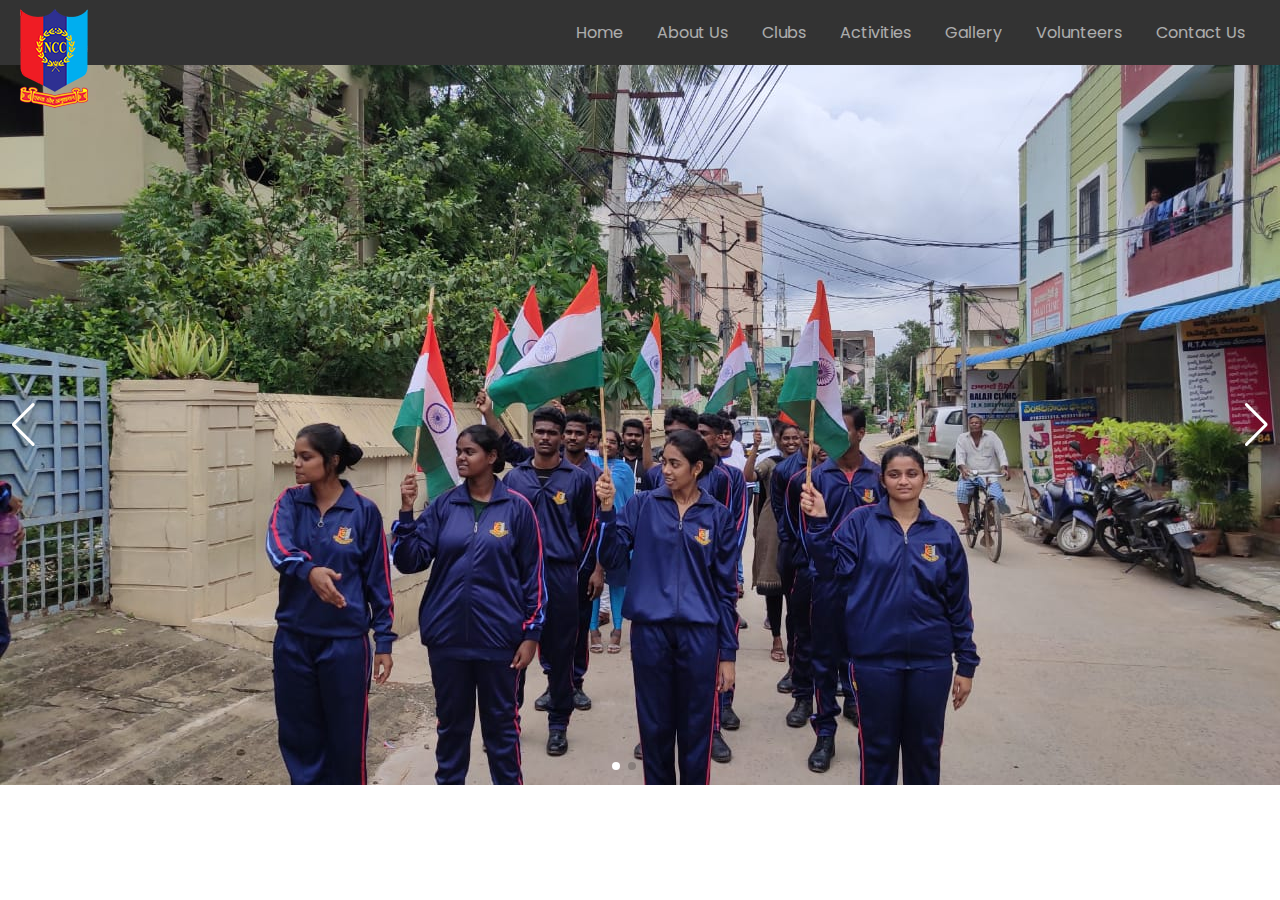
==== index.html @ 8178d806 "Uploading files" ====
<!DOCTYPE html>
<html lang="en">

<head>
    <meta charset="UTF-8">
    <meta http-equiv="X-UA-Compatible" content="IE=edge">
    <meta name="viewport" content="width=device-width, initial-scale=1.0">
    <!-- Swiper JS -->
    <script src="https://cdn.jsdelivr.net/npm/swiper/swiper-bundle.min.js"></script>
    <!-- Link Swiper's CSS -->
    <link rel="stylesheet" href="https://cdn.jsdelivr.net/npm/swiper/swiper-bundle.min.css" />
    <link rel="stylesheet" href="style.css">
    <title>NCC VRSEC | Home</title>
</head>

<body>
    <!-- navbar -->

    <nav>
        <div class="left-nav">
            <a href="#"><img src="ncc.png" alt="ncc-logo"></a>
        </div>
        <div class="right-nav">
            <a href="#">home</a>
            <a href="#">about us</a>
            <a href="#">clubs</a>
            <a href="#">activities</a>
            <a href="#">gallery</a>
            <a href="#">volunteers</a>
            <a href="#">contact us</a>
        </div>
    </nav>

    <!-- Swiper -->
    <div class="main-slider">
        <div class="swiper mySwiper">
            <div class="swiper-wrapper">
                <div class="swiper-slide"><img src="img-2.jpg" alt="img"></div>
                <div class="swiper-slide"><img src="img-1-new.jpg" alt="img"></div>
                <div class="swiper-slide"><img src="img-3.jpg" alt="img"></div>
                <div class="swiper-slide"><img src="img-4.png" alt="img"></div>
            </div>
            <div class="swiper-button-next"></div>
            <div class="swiper-button-prev"></div>
            <div class="swiper-pagination"></div>
        </div>
    </div>

</body>
<!-- Initialize Swiper -->
<script>
    var swiper = new Swiper(".mySwiper", {
        spaceBetween: 30,
        centeredSlides: true,
        loop: true,
        autoplay: {
            delay: 2500,
            disableOnInteraction: false,
        },
        pagination: {
            el: ".swiper-pagination",
            clickable: true,
        },
        navigation: {
            nextEl: ".swiper-button-next",
            prevEl: ".swiper-button-prev",
        },
    });
</script>

</html>
---- style.css ----
@import url("https://fonts.googleapis.com/css2?family=Baloo+Bhai+2:wght@400;500;600;700;800&family=Poppins:wght@100;200;300;400;500;600;700;800;900&display=swap");

:root {
  --swiper-theme-color: white;
  --swiper-pagination-color: white;
}

* {
  margin: 0;
  padding: 0;
  box-sizing: border-box;
  font-family: "Poppins", sans-serif;
  scroll-behavior: smooth;
}

nav {
  display: flex;
  align-items: center;
  justify-content: space-between;
  padding: 10px 20px;
  background: rgba(0, 0, 0, 0.8);
  height: 65px;
}

nav .left-nav {
  z-index: 2;
}

nav .left-nav a img {
  margin-top: 60px;
}

nav .right-nav a {
  text-decoration: none;
  padding: 0 15px;
  color: white;
  opacity: 0.6;
  text-transform: capitalize;
}

nav .right-nav a:hover {
  opacity: 1;
}

/* swiper */

.swiper {
  width: 100%;
  height: 100%;
}

.swiper-slide {
  text-align: center;
  font-size: 18px;
  background: #fff;

  /* Center slide text vertically */
  display: -webkit-box;
  display: -ms-flexbox;
  display: -webkit-flex;
  display: flex;
  -webkit-box-pack: center;
  -ms-flex-pack: center;
  -webkit-justify-content: center;
  justify-content: center;
  -webkit-box-align: center;
  -ms-flex-align: center;
  -webkit-align-items: center;
  align-items: center;
}

.swiper-slide img {
  display: block;
  width: 100%;
  height: 80vh;
  object-fit: cover;
}
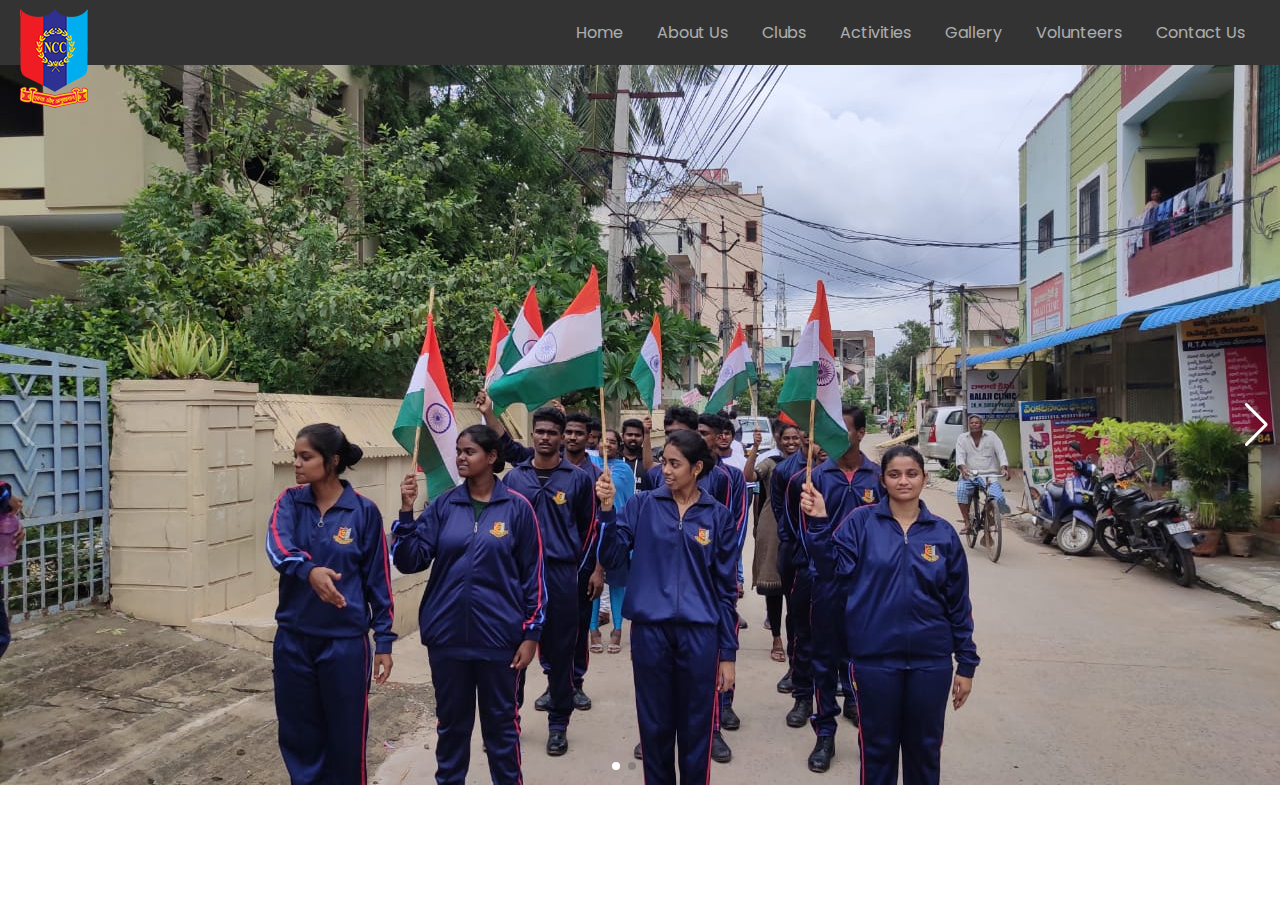
==== commit fba85354: "updated index" ====
--- a/index.html
+++ b/index.html
@@ -52,7 +52,7 @@
     var swiper = new Swiper(".mySwiper", {
         spaceBetween: 30,
         centeredSlides: true,
-        loop: true,
+        // loop: true,
         autoplay: {
             delay: 2500,
             disableOnInteraction: false,
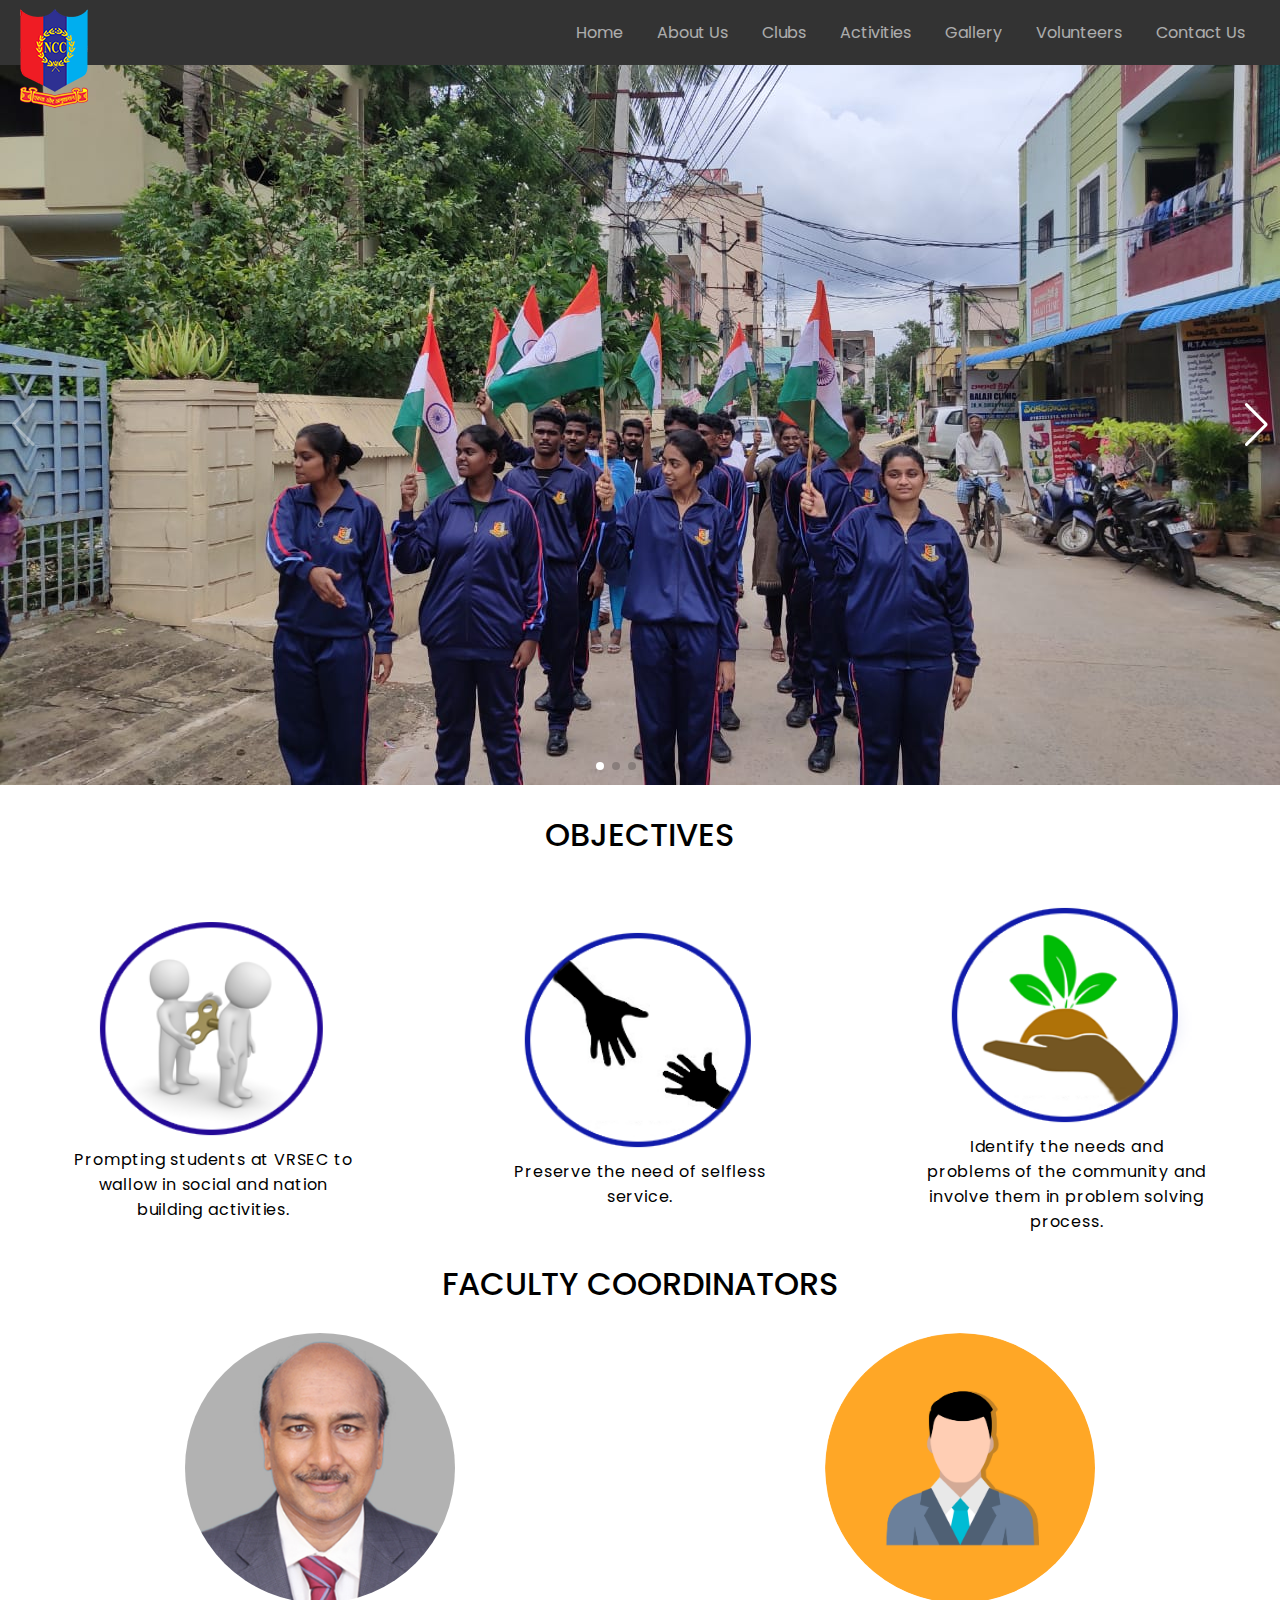
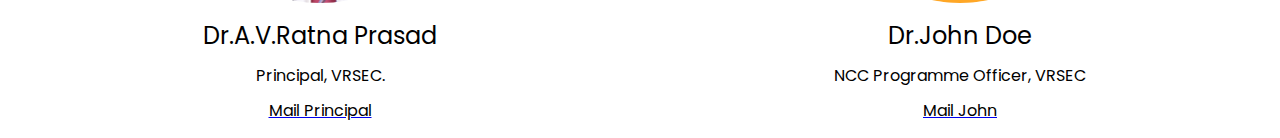
==== commit 203ce755: "updated index.html" ====
--- a/index.html
+++ b/index.html
@@ -7,6 +7,9 @@
     <meta name="viewport" content="width=device-width, initial-scale=1.0">
     <!-- Swiper JS -->
     <script src="https://cdn.jsdelivr.net/npm/swiper/swiper-bundle.min.js"></script>
+    <link rel="stylesheet" href="https://cdnjs.cloudflare.com/ajax/libs/hint.css/2.7.0/hint.min.css"
+        integrity="sha512-gnj0WGxmbeTgYXck9CyFjrdkEFcZE4xwnJb/nG3bcl5OlWHJ9ixRkJK0MDPtCytnO3IBIh0Omqawv0UPpl0LoA=="
+        crossorigin="anonymous" referrerpolicy="no-referrer" />
     <!-- Link Swiper's CSS -->
     <link rel="stylesheet" href="https://cdn.jsdelivr.net/npm/swiper/swiper-bundle.min.css" />
     <link rel="stylesheet" href="style.css">
@@ -18,7 +21,7 @@
 
     <nav>
         <div class="left-nav">
-            <a href="#"><img src="ncc.png" alt="ncc-logo"></a>
+            <a href="#"><img src="images/ncc.png" alt="ncc-logo"></a>
         </div>
         <div class="right-nav">
             <a href="#">home</a>
@@ -35,14 +38,65 @@
     <div class="main-slider">
         <div class="swiper mySwiper">
             <div class="swiper-wrapper">
-                <div class="swiper-slide"><img src="img-2.jpg" alt="img"></div>
-                <div class="swiper-slide"><img src="img-1-new.jpg" alt="img"></div>
-                <div class="swiper-slide"><img src="img-3.jpg" alt="img"></div>
-                <div class="swiper-slide"><img src="img-4.png" alt="img"></div>
+                <div class="swiper-slide"><img src="images/img-2.jpg" alt="img"></div>
+                <div class="swiper-slide"><img src="images/1.jpg" alt="img"></div>
+                <!-- <div class="swiper-slide"><img src="images/img-3.jpg" alt="img"></div> -->
+                <div class="swiper-slide"><img src="images/img-4.png" alt="img"></div>
+                <div class="swiper-slide"><img src="images/3.jpg" alt="img"></div>
+                <div class="swiper-slide"><img src="images/4.jpg" alt="img"></div>
+                <div class="swiper-slide"><img src="images/6.jpg" alt="img"></div>
             </div>
             <div class="swiper-button-next"></div>
             <div class="swiper-button-prev"></div>
             <div class="swiper-pagination"></div>
+        </div>
+    </div>
+
+    <!-- objectives -->
+    <h1 class="objective-heading">objectives</h1>
+
+    <div class="objectives">
+        <div class="obj align-center">
+            <img class="align-center" src="images/r1.png" alt="objective">
+            <p>Prompting students at VRSEC to wallow in social and nation building activities.</p>
+        </div>
+        <div class="obj align-center">
+            <img class="align-center" src="images/r2.png" alt="objective">
+            <p>Preserve the need
+                of selfless service.</p>
+        </div>
+        <div class="obj align-center">
+            <img class="align-center" src="images/r3.png" alt="objective">
+            <p>
+                Identify the needs and problems of the community and involve them in problem solving process.</p>
+        </div>
+    </div>
+
+    <!-- Faculty Coordinators -->
+    <h1 class="faculty-heading">faculty coordinators</h1>
+
+    <div class="faculty-section">
+        <div class="faculty align-center">
+            <img class="align-center" src="images/principal.png" alt="principal">
+            <div class="info">
+                <a href="http://www.vrsiddhartha.ac.in/index.php/principal" class="bio">Dr.A.V.Ratna Prasad</a>
+                <p class="post">Principal, VRSEC.</p>
+                <a class="hint--top" data-hint="principal@vrsiddhartha.ac.in"
+                    href="mailto:principal@vrsiddhartha.ac.in">
+                    <p class="mail">mail principal</p>
+                </a>
+            </div>
+        </div>
+        <div class="faculty align-center">
+            <img class="align-center" src="images/avatar.png" alt="principal">
+            <div class="info">
+                <a href="http://www.vrsiddhartha.ac.in/index.php/principal" class="bio">Dr.John Doe</a>
+                <p class="post">NCC Programme Officer, VRSEC</p>
+                <a class="hint--top" data-hint="principal@vrsiddhartha.ac.in"
+                    href="mailto:johndoe@vrsiddhartha.ac.in">
+                    <p class="mail">mail john</p>
+                </a>
+            </div>
         </div>
     </div>
 
--- a/style.css
+++ b/style.css
@@ -75,3 +75,81 @@
   height: 80vh;
   object-fit: cover;
 }
+
+/* objectives */
+
+.align-center {
+  display: block;
+  margin: 0 auto;
+}
+
+.objectives {
+  display: grid;
+  grid-template-columns: repeat(3, 1fr);
+  justify-content: center;
+  align-items: center;
+}
+
+.objectives .obj img {
+  width: 250px;
+}
+
+.objectives .obj p {
+  text-align: center;
+  width: 280px;
+  letter-spacing: 0.8px;
+}
+
+.objective-heading,
+.faculty-heading {
+  text-transform: uppercase;
+  font-weight: 500;
+  text-align: center;
+  margin: 1.6rem auto;
+}
+
+/* faculty section */
+
+.faculty-section {
+  display: grid;
+  grid-template-columns: repeat(2, 1fr);
+  justify-content: center;
+  align-items: center;
+}
+
+.faculty-section .faculty {
+  width: 320px;
+}
+
+.faculty-section .faculty img {
+  width: 270px;
+  border-radius: 50%;
+}
+
+.faculty-section .faculty .info {
+  margin: 15px auto;
+  text-align: center;
+  display: flex;
+  justify-content: center;
+  align-items: center;
+  flex-direction: column;
+  gap: 0.6rem;
+}
+
+.faculty-section .faculty .info .bio {
+  text-decoration: none;
+  font-size: 1.5rem;
+  color: black;
+}
+
+.faculty-section .faculty .info .bio:hover {
+  text-decoration: underline;
+  color: blue;
+}
+
+.faculty-section .faculty .info .mail {
+  text-decoration: none;
+  color: black;
+  font-size: 1rem;
+  text-transform: capitalize;
+}
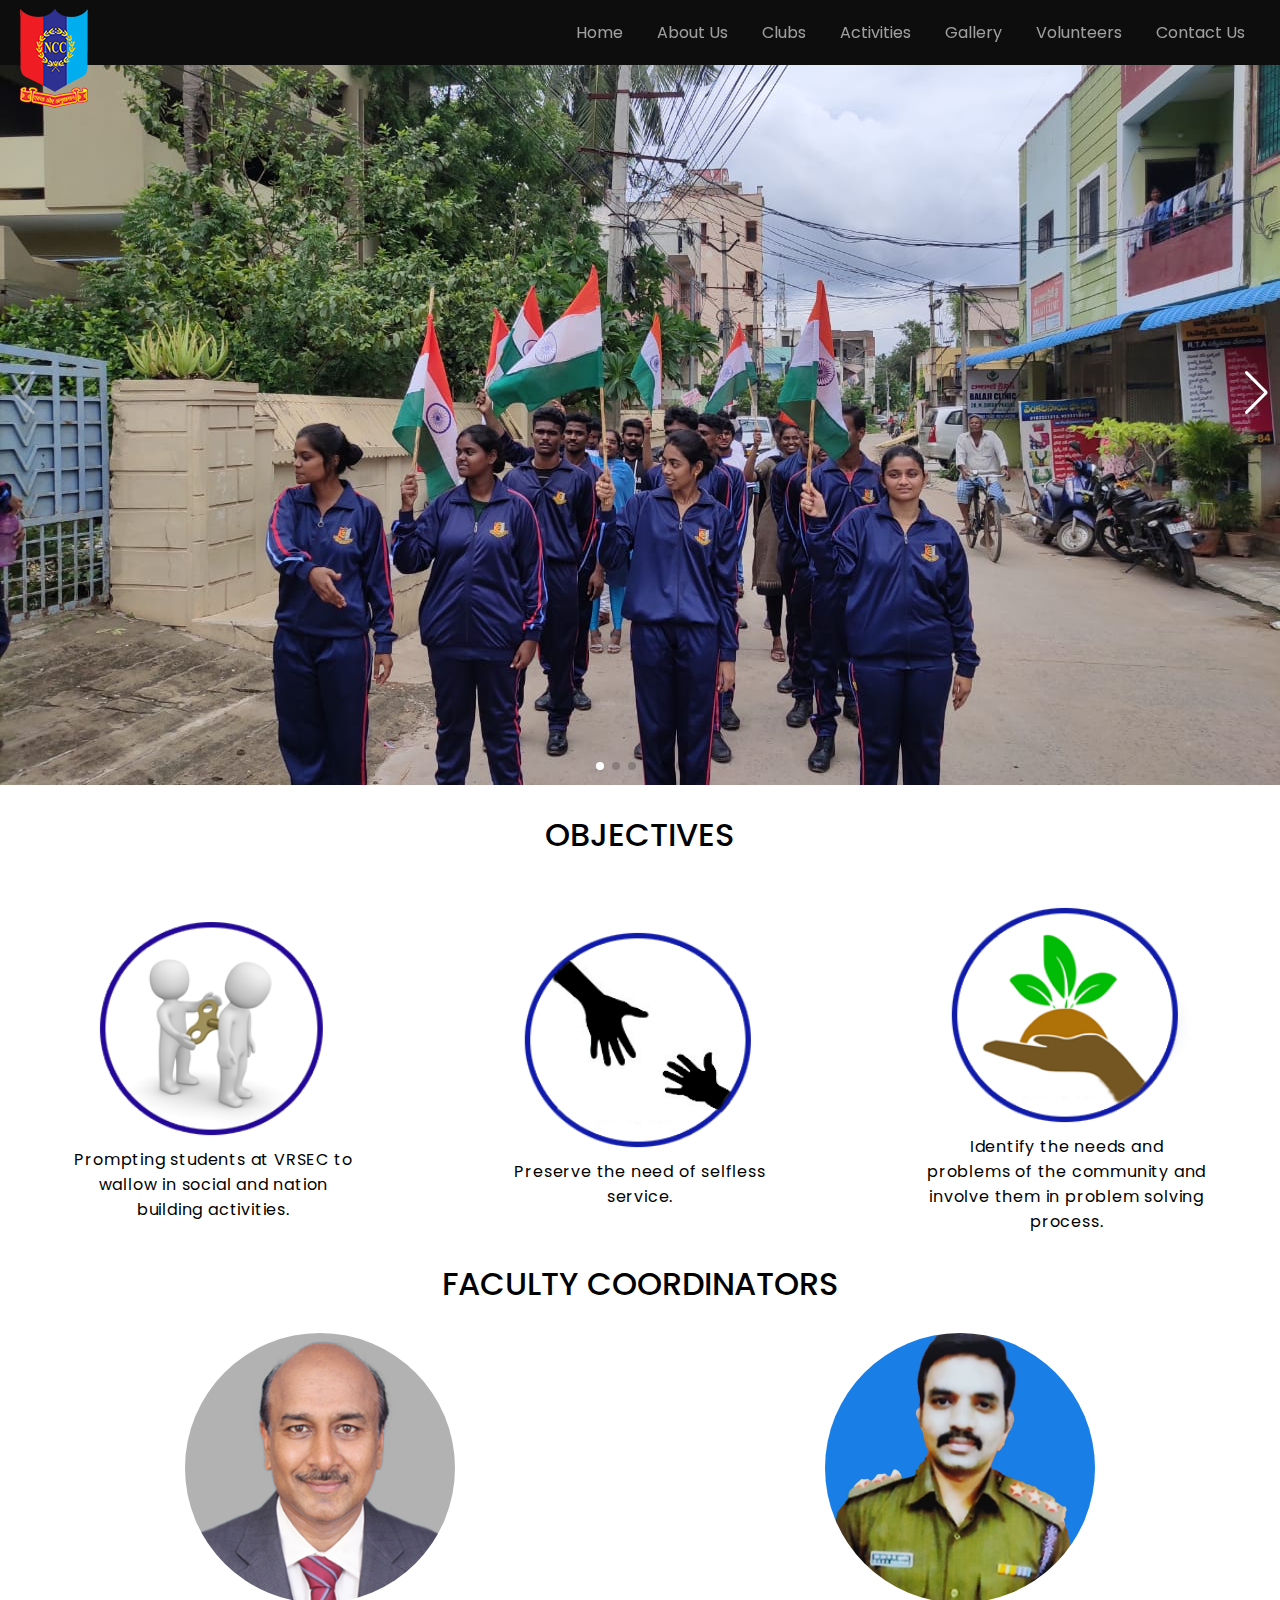
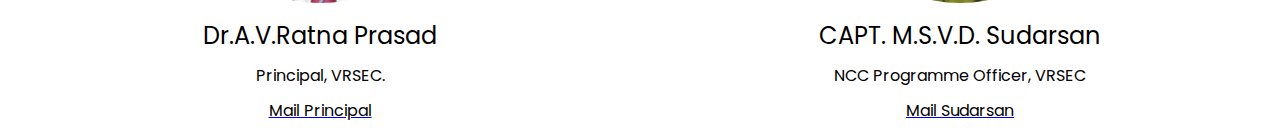
==== commit 9ccbee19: "changes in index" ====
--- a/index.html
+++ b/index.html
@@ -87,14 +87,14 @@
                 </a>
             </div>
         </div>
+
         <div class="faculty align-center">
-            <img class="align-center" src="images/avatar.png" alt="principal">
+            <img class="align-center" src="images/faculty-2.jpeg" alt="CAPT. M.S.V.D. Sudarsan">
             <div class="info">
-                <a href="http://www.vrsiddhartha.ac.in/index.php/principal" class="bio">Dr.John Doe</a>
+                <a href="#" class="bio">CAPT. M.S.V.D. Sudarsan</a>
                 <p class="post">NCC Programme Officer, VRSEC</p>
-                <a class="hint--top" data-hint="principal@vrsiddhartha.ac.in"
-                    href="mailto:johndoe@vrsiddhartha.ac.in">
-                    <p class="mail">mail john</p>
+                <a class="hint--top" data-hint="msvdsudarsanvrsec@gmail.com" href="mailto:msvdsudarsanvrsec@gmail.com">
+                    <p class="mail">mail Sudarsan</p>
                 </a>
             </div>
         </div>
--- a/style.css
+++ b/style.css
@@ -14,11 +14,14 @@
 }
 
 nav {
+  width: 100%;
+  z-index: 2;
+  position: fixed;
   display: flex;
   align-items: center;
   justify-content: space-between;
   padding: 10px 20px;
-  background: rgba(0, 0, 0, 0.8);
+  background: rgba(0, 0, 0, 0.95);
   height: 65px;
 }
 
@@ -43,7 +46,6 @@
 }
 
 /* swiper */
-
 .swiper {
   width: 100%;
   height: 100%;
@@ -70,6 +72,7 @@
 }
 
 .swiper-slide img {
+  margin-top: 65px;
   display: block;
   width: 100%;
   height: 80vh;
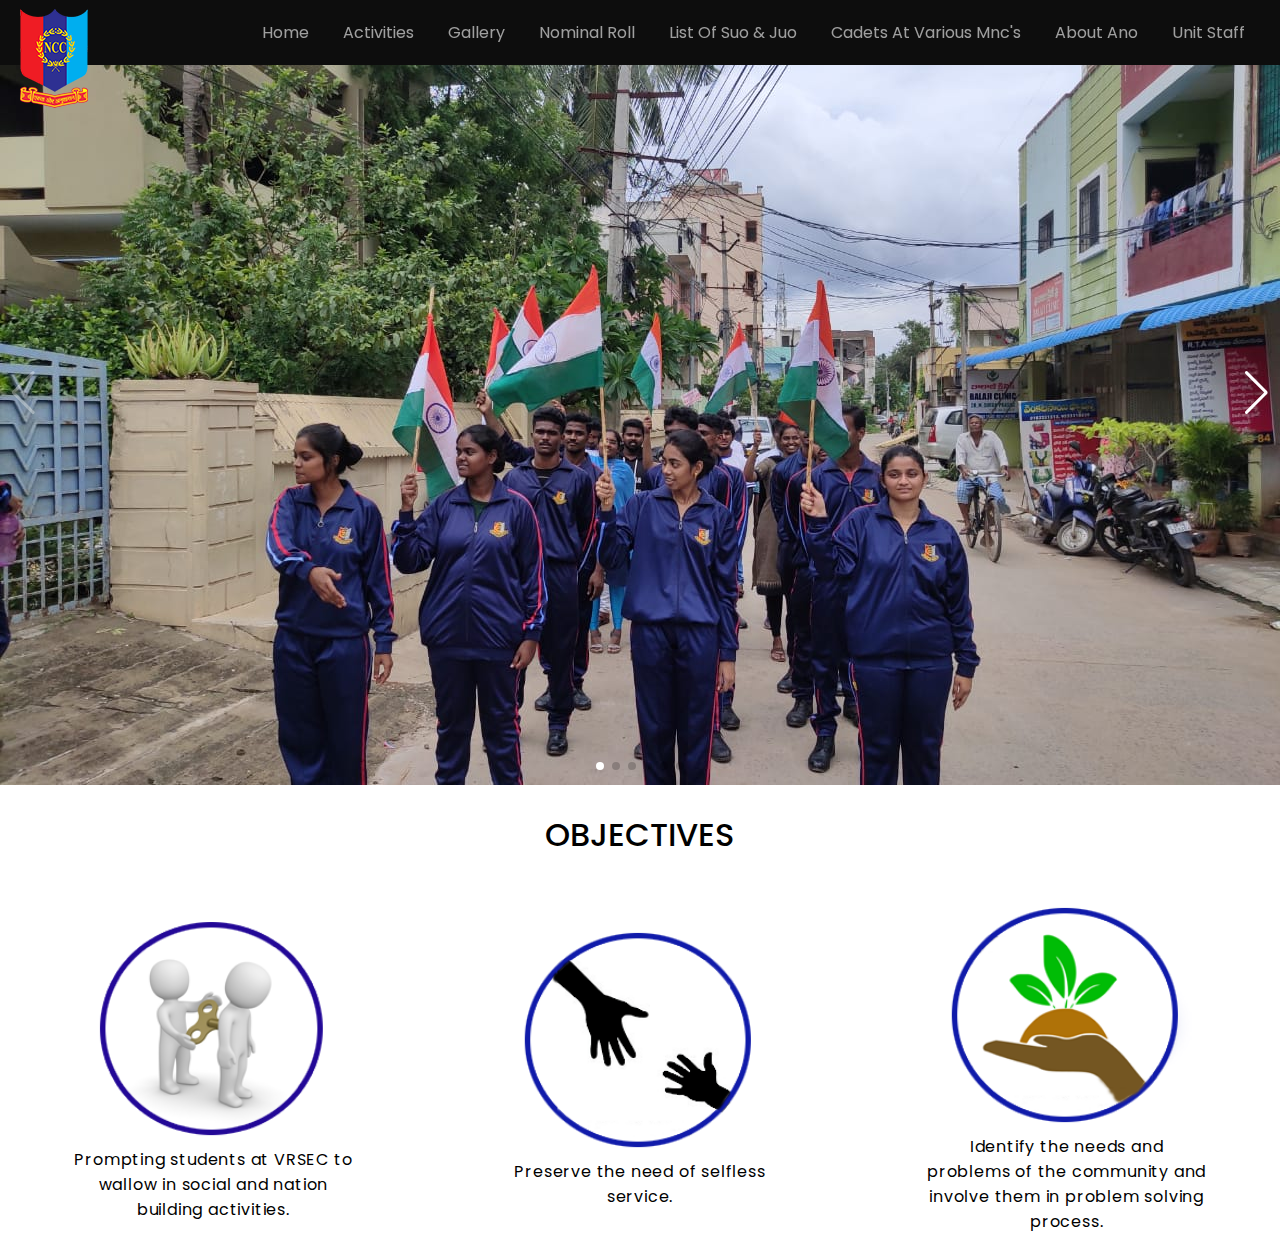
==== commit f8f3ca40: "Update index.html" ====
--- a/index.html
+++ b/index.html
@@ -5,6 +5,12 @@
     <meta charset="UTF-8">
     <meta http-equiv="X-UA-Compatible" content="IE=edge">
     <meta name="viewport" content="width=device-width, initial-scale=1.0">
+    <link rel="apple-touch-icon" sizes="180x180" href="images/apple-touch-icon.png">
+    <link rel="icon" type="image/png" sizes="32x32" href="images/favicon-32x32.png">
+    <link rel="icon" type="image/png" sizes="16x16" href="images/favicon-16x16.png">
+    <!-- google icons -->
+    <link rel="stylesheet"
+        href="https://fonts.googleapis.com/css2?family=Material+Symbols+Outlined:opsz,wght,FILL,GRAD@48,400,0,0" />
     <!-- Swiper JS -->
     <script src="https://cdn.jsdelivr.net/npm/swiper/swiper-bundle.min.js"></script>
     <link rel="stylesheet" href="https://cdnjs.cloudflare.com/ajax/libs/hint.css/2.7.0/hint.min.css"
@@ -25,6 +31,27 @@
         </div>
         <div class="right-nav">
             <a href="#">home</a>
+            <!-- <a href="#">clubs</a> -->
+            <a href="#">activities</a>
+            <a href="#">gallery</a>
+            <!-- <a href="#">volunteers</a> -->
+            <a href="#">nominal roll</a>
+            <a href="#">list of <span class="cap">suo</span> & <span class="cap">juo</span></a>
+            <a href="#">cadets at various <span class="cap">mnc's</span></a>
+            <a href="#">about <span class="cap">ano</span></a>
+            <a href="#">unit staff</a>
+        </div>
+        <div class="hamburger-icon">
+            <i class="material-symbols-outlined" onclick="openNav()">sort</i>
+        </div>
+    </nav>
+
+    <!-- mobile nav -->
+
+    <div id="myNav" class="overlay">
+        <a href="javascript:void(0)" class="closebtn" onclick="closeNav()">&times;</a>
+        <div class="overlay-content" id="overlay-links">
+            <a href="#">home</a>
             <a href="#">about us</a>
             <a href="#">clubs</a>
             <a href="#">activities</a>
@@ -32,19 +59,19 @@
             <a href="#">volunteers</a>
             <a href="#">contact us</a>
         </div>
-    </nav>
+    </div>
 
     <!-- Swiper -->
     <div class="main-slider">
         <div class="swiper mySwiper">
             <div class="swiper-wrapper">
-                <div class="swiper-slide"><img src="images/img-2.jpg" alt="img"></div>
-                <div class="swiper-slide"><img src="images/1.jpg" alt="img"></div>
+                <div class="swiper-slide"><img draggable="false" src="images/img-2.jpg" alt="img"></div>
+                <div class="swiper-slide"><img draggable="false" src="images/1.jpg" alt="img"></div>
                 <!-- <div class="swiper-slide"><img src="images/img-3.jpg" alt="img"></div> -->
-                <div class="swiper-slide"><img src="images/img-4.png" alt="img"></div>
-                <div class="swiper-slide"><img src="images/3.jpg" alt="img"></div>
-                <div class="swiper-slide"><img src="images/4.jpg" alt="img"></div>
-                <div class="swiper-slide"><img src="images/6.jpg" alt="img"></div>
+                <div class="swiper-slide"><img draggable="false" src="images/img-4.png" alt="img"></div>
+                <div class="swiper-slide"><img draggable="false" src="images/3.jpg" alt="img"></div>
+                <div class="swiper-slide"><img draggable="false" src="images/4.jpg" alt="img"></div>
+                <div class="swiper-slide"><img draggable="false" src="images/6.jpg" alt="img"></div>
             </div>
             <div class="swiper-button-next"></div>
             <div class="swiper-button-prev"></div>
@@ -57,27 +84,27 @@
 
     <div class="objectives">
         <div class="obj align-center">
-            <img class="align-center" src="images/r1.png" alt="objective">
+            <img draggable="false" class="align-center" src="images/r1.png" alt="objective">
             <p>Prompting students at VRSEC to wallow in social and nation building activities.</p>
         </div>
         <div class="obj align-center">
-            <img class="align-center" src="images/r2.png" alt="objective">
+            <img draggable="false" class="align-center" src="images/r2.png" alt="objective">
             <p>Preserve the need
                 of selfless service.</p>
         </div>
         <div class="obj align-center">
-            <img class="align-center" src="images/r3.png" alt="objective">
+            <img draggable="false" class="align-center" src="images/r3.png" alt="objective">
             <p>
                 Identify the needs and problems of the community and involve them in problem solving process.</p>
         </div>
     </div>
 
     <!-- Faculty Coordinators -->
-    <h1 class="faculty-heading">faculty coordinators</h1>
+    <!-- <h1 class="faculty-heading">faculty coordinators</h1>
 
     <div class="faculty-section">
         <div class="faculty align-center">
-            <img class="align-center" src="images/principal.png" alt="principal">
+            <img draggable="false" class="align-center" src="images/principal.png" alt="principal">
             <div class="info">
                 <a href="http://www.vrsiddhartha.ac.in/index.php/principal" class="bio">Dr.A.V.Ratna Prasad</a>
                 <p class="post">Principal, VRSEC.</p>
@@ -89,7 +116,7 @@
         </div>
 
         <div class="faculty align-center">
-            <img class="align-center" src="images/faculty-2.jpeg" alt="CAPT. M.S.V.D. Sudarsan">
+            <img draggable="false" class="align-center" src="images/faculty-2.jpeg" alt="CAPT. M.S.V.D. Sudarsan">
             <div class="info">
                 <a href="#" class="bio">CAPT. M.S.V.D. Sudarsan</a>
                 <p class="post">NCC Programme Officer, VRSEC</p>
@@ -98,7 +125,7 @@
                 </a>
             </div>
         </div>
-    </div>
+    </div> -->
 
 </body>
 <!-- Initialize Swiper -->
@@ -121,5 +148,6 @@
         },
     });
 </script>
+<script src="app.js"></script>
 
-</html>+</html>
--- a/style.css
+++ b/style.css
@@ -13,6 +13,25 @@
   scroll-behavior: smooth;
 }
 
+img {
+  -drag: none;
+  -webkit-user-select: none;
+  -khtml-user-select: none;
+  -moz-user-select: none;
+  -o-user-select: none;
+  user-select: none;
+}
+
+.hamburger-icon {
+  display: none;
+}
+
+.hamburger-icon i {
+  color: white;
+  cursor: pointer;
+  font-size: 2.4rem;
+}
+
 nav {
   width: 100%;
   z-index: 2;
@@ -43,6 +62,50 @@
 
 nav .right-nav a:hover {
   opacity: 1;
+}
+
+/* mobile nav */
+
+.overlay {
+  height: 100%;
+  width: 0;
+  position: fixed;
+  z-index: 5;
+  top: 0;
+  left: 0;
+  background-color: rgb(0, 0, 0);
+  background-color: rgba(0, 0, 0, 0.9);
+  overflow-x: hidden;
+  transition: 0.5s;
+}
+
+.overlay-content {
+  position: relative;
+  top: 12%;
+  width: 100%;
+  text-align: center;
+}
+
+.overlay a {
+  padding: 8px;
+  text-decoration: none;
+  font-size: 28px;
+  color: rgba(255, 255, 255, 0.8);
+  display: block;
+  transition: 0.3s;
+  text-transform: capitalize;
+}
+
+.overlay a:hover,
+.overlay a:focus {
+  color: #f1f1f1;
+}
+
+.overlay .closebtn {
+  position: absolute;
+  top: 0px;
+  right: 20px;
+  font-size: 65px;
 }
 
 /* swiper */
@@ -156,3 +219,36 @@
   font-size: 1rem;
   text-transform: capitalize;
 }
+
+@media only screen and (max-width: 450px) {
+  .objectives {
+    grid-template-columns: 1fr;
+    margin: 2rem auto 3rem auto;
+    gap: 1.5rem;
+  }
+
+  .faculty-section {
+    grid-template-columns: 1fr;
+    margin: 2rem auto 3rem auto;
+    gap: 1.5rem;
+  }
+
+  /* nav */
+
+  .hamburger-icon {
+    display: block;
+  }
+
+  .right-nav {
+    display: none;
+  }
+
+  nav .left-nav a img {
+    margin-top: 45px;
+    height: 80px;
+  }
+  /* swiper */
+  .swiper-slide img {
+    height: 50vh;
+  }
+}
